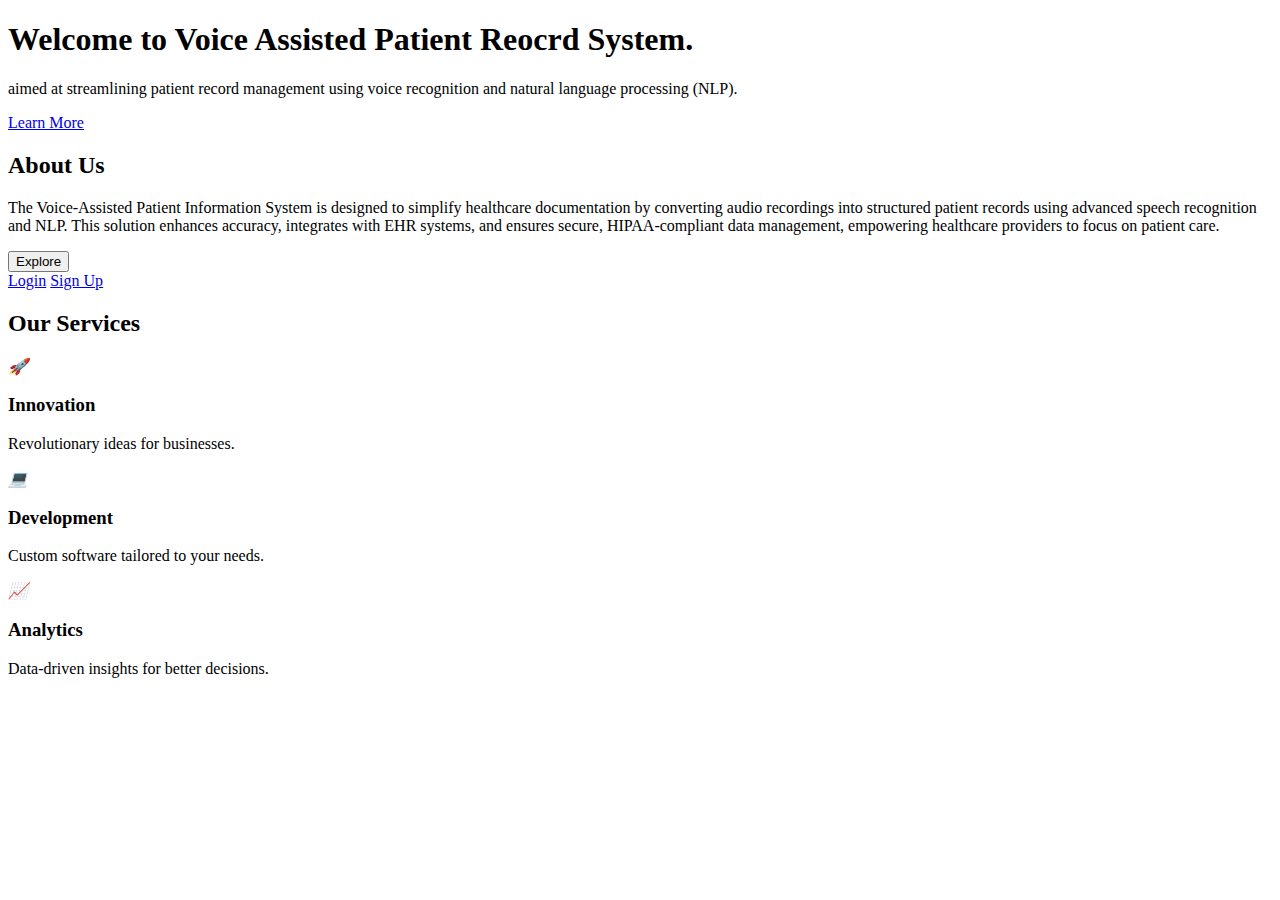
==== Main/templates/LandingPage.html @ e5ea4be0 "Added Landing Page" ====
<!DOCTYPE html>
<html lang="en">
<head>
  <meta charset="UTF-8">
  <meta name="viewport" content="width=device-width, initial-scale=1.0">
  <title>Landing Page</title>
  <link rel="stylesheet" href="styles.css">
  <link rel="stylesheet" href="styles2.css">
</head>
<body>
  <!---->
  <header class="hero">
    <div class="hero-content">
      <h1 class="animate-fade"><span class="Voice">Welcome</span> <span class="Voice">to </span><span class="Voice">Voice</span><span class="Voice"> Assisted</span> <span class="Voice">Patient</span> <span class="Voice">Reocrd </span><span class="Voice">System.</span></h1>
      <p class="animate-slide">
        aimed at streamlining patient record management using voice recognition and natural language processing (NLP).
      </p>
      <a href="#about" class="button animate-bounce">Learn More</a>
    </div>
    <div class="hero-background"></div>
  </header>

  <!-- About Section -->
  <section id="about" class="about-section">
    <div class="content">
      <h2 class = "HomeAbout">About Us</h2>
      <p>
        The Voice-Assisted Patient Information System is designed to simplify healthcare documentation by converting audio recordings into 
        structured patient records using advanced speech recognition and NLP. This solution enhances accuracy, integrates with EHR systems, 
        and ensures secure, HIPAA-compliant data management, empowering healthcare providers to focus on patient care.
      </p>

     <!-- Login Form (hidden initially) -->
     <div class="explore-container">
        <button class="explore-btn">Explore</button>
        <div class="popup">
            <a href="file:///C:/Users/Pradeep/OneDrive/Desktop/CL/.vscode/.vscode/JavaScript/HomePage.html" class="popup-link">Login</a>
            <a href="file:///C:/Users/Pradeep/OneDrive/Desktop/CL/.vscode/.vscode/JavaScript/HomePage.html" class="popup-link">Sign Up</a>
        </div>
    </div>
     <!--End Of the Options-->


    </div>
    <div class="image animate-zoom"></div>
  </section>

  <!-- Services Section -->
  <section id="services" class="services-section">
    <h2>Our Services</h2>
    <div class="services">
      <div class="service-card">
        <i class="icon">🚀</i>
        <h3>Innovation</h3>
        <p>Revolutionary ideas for businesses.</p>
      </div>
      <div class="service-card">
        <i class="icon">💻</i>
        <h3>Development</h3>
        <p>Custom software tailored to your needs.</p>
      </div>
      <div class="service-card">
        <i class="icon">📈</i>
        <h3>Analytics</h3>
        <p>Data-driven insights for better decisions.</p>
      </div>
    </div>
  </section>

  <script src="scripts.js"></script>
</body>
</html>
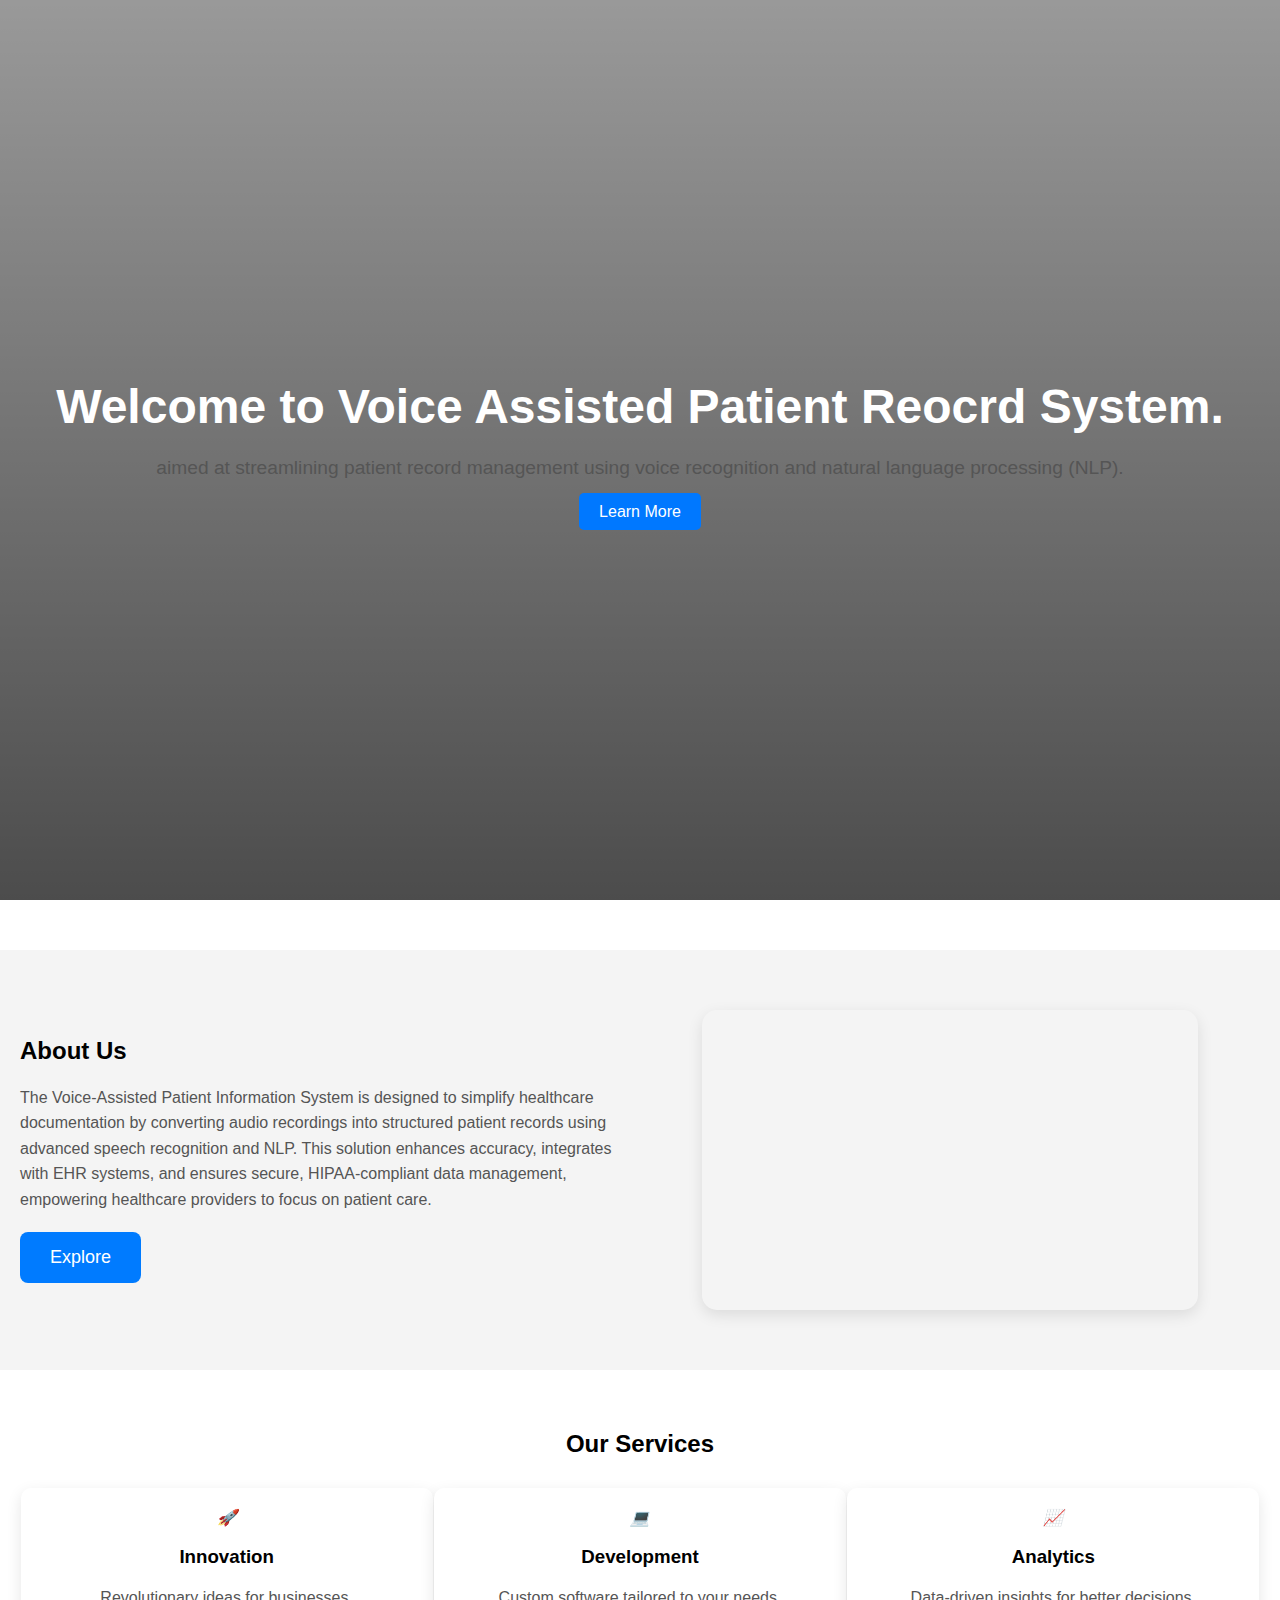
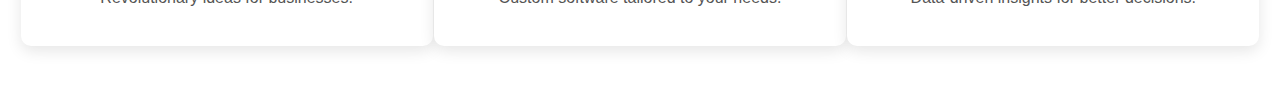
==== commit c4da33bf: "updated routes.py" ====
--- a/Main/templates/LandingPage.html
+++ b/Main/templates/LandingPage.html
@@ -4,8 +4,8 @@
   <meta charset="UTF-8">
   <meta name="viewport" content="width=device-width, initial-scale=1.0">
   <title>Landing Page</title>
-  <link rel="stylesheet" href="styles.css">
-  <link rel="stylesheet" href="styles2.css">
+  <link rel="stylesheet" href="../static/css/styles.css">
+  <link rel="stylesheet" href="../static/css/styles2.css">
 </head>
 <body>
   <!---->
@@ -34,8 +34,8 @@
      <div class="explore-container">
         <button class="explore-btn">Explore</button>
         <div class="popup">
-            <a href="file:///C:/Users/Pradeep/OneDrive/Desktop/CL/.vscode/.vscode/JavaScript/HomePage.html" class="popup-link">Login</a>
-            <a href="file:///C:/Users/Pradeep/OneDrive/Desktop/CL/.vscode/.vscode/JavaScript/HomePage.html" class="popup-link">Sign Up</a>
+            <a href="/login" class="popup-link">Login</a>
+            <a href="/signup" class="popup-link">Sign Up</a>
         </div>
     </div>
      <!--End Of the Options-->
--- a/Main/static/css/styles.css
+++ b/Main/static/css/styles.css
@@ -0,0 +1,135 @@
+/* General Styles */
+body, html {
+    margin: 0;
+    padding: 0;
+    font-family: 'Arial', sans-serif;
+    scroll-behavior: smooth;
+  }
+  
+  h1, h2 {
+    margin: 0;
+    transition-duration: 0.5s;
+  }
+  
+  p {
+    line-height: 1.5;
+    color: #555;
+  }
+  
+  a {
+    text-decoration: none;
+    color: white;
+  }
+  
+  button, a.button {
+    padding: 10px 20px;
+    background: #0078ff;
+    color: white;
+    border: none;
+    border-radius: 5px;
+    cursor: pointer;
+    transition: background 0.3s ease, transform 0.2s;
+  }
+  
+  button:hover, a.button:hover {
+    background: #005fcc;
+    transform: translateY(-3px);
+  }
+  
+  /* Hero Section */
+  .hero {
+    height: 100vh;
+    display: flex;
+    align-items: center;
+    justify-content: center;
+    position: relative;
+    overflow: hidden;
+    background: linear-gradient(rgba(0, 0, 0, 0.4), rgba(0, 0, 0, 0.7)),
+      url('https://wallpapercrafter.com/th800/273376-surgery-hospital-medical-and-doctor-hd.jpg')
+        center center/cover no-repeat;
+    color: white;
+  }
+  
+  .hero-content {
+    text-align: center;
+    z-index: 2;
+  }
+  
+  .hero h1 {
+    font-size: 3rem;
+    margin-bottom: 20px;
+    animation: fadeIn 1s ease-out;
+  }
+  
+  .hero p {
+    font-size: 1.2rem;
+    margin-bottom: 20px;
+    animation: slideIn 1s ease-out;
+  }
+  
+  .hero .button {
+    animation: bounce 2s infinite ease-in-out;
+  }
+  
+  /* About Section */
+  .about-section {
+    padding: 60px 20px;
+    display: flex;
+    align-items: center;
+    justify-content: space-between;
+    background-color: #f4f4f4;
+  }
+  
+  .about-section .content {
+    width: 50%;
+  }
+  
+  .about-section .image {
+    width: 40%;
+    height: 300px;
+    background: url('https://www.replicant.com/wp-content/uploads/2022/08/How-Voice-AI-Is-Transforming-the-Patient-Experience-in-Healthcare-Blog-thumbnail.png') center center/cover;
+    border-radius: 15px;
+    box-shadow: 0 5px 15px rgba(0, 0, 0, 0.1);
+    transition: transform 0.3s;
+  }
+  
+  .about-section .image:hover {
+    transform: scale(1.1);
+    box-shadow: 0 5px 15px rgb(0, 249, 79);
+   
+  }
+  
+  /* Services Section */
+  .services-section {
+    padding: 60px 20px;
+    text-align: center;
+  }
+  
+  .services-section .services {
+    display: flex;
+    justify-content: space-around;
+    margin-top: 30px;
+  }
+  
+  .service-card {
+    width: 30%;
+    background: white;
+    border-radius: 10px;
+    box-shadow: 0 5px 15px rgba(0, 0, 0, 0.1);
+    padding: 20px;
+    transition: transform 0.3s, box
+  }
+  
+  .HomeAbout:hover{
+    color: rgb(6, 123, 177);
+    font-size: 2rem;
+    transition-duration: 0.5s;
+    
+  }
+  .Voice{
+    transition-duration: 0.3s;
+  }
+  .Voice:hover{
+    color:#06a125;
+    transition-duration: 0.3s;
+  }--- a/Main/static/css/styles2.css
+++ b/Main/static/css/styles2.css
@@ -0,0 +1,93 @@
+
+
+/* Explore Button */
+.explore-container {
+    position: relative;
+    display: inline-block;
+}
+
+.explore-btn {
+    padding: 15px 30px;
+    font-size: 18px;
+    background-color: #007bff;
+    color: white;
+    border: none;
+    border-radius: 8px;
+    cursor: pointer;
+    transition: all 0.5s ease;
+}
+
+.explore-btn:hover {
+    background-color: #0056b3;
+}
+
+/* Popup Styling */
+.popup {
+    position: absolute;
+    top: 100%;
+    left: 50%;
+    transform: translateX(-50%);
+    display: none; /* Initially hidden */
+    flex-direction: column;
+    align-items: center;
+    background-color: white;
+    box-shadow: 0 5px 15px rgba(0, 0, 0, 0.2);
+    border-radius: 8px;
+    padding: 10px 20px;
+    z-index: 10;
+    opacity: 0;
+    transform: translate(-50%, 20px) scale(0.95);
+    transition: opacity 0.3s ease, transform 0.5s ease;
+}
+
+.popup-link {
+    text-decoration: none;
+    color: #007bff;
+    font-size: 16px;
+    margin: 5px 0;
+    padding: 5px 10px;
+    border-radius: 5px;
+    transition: background-color 0.2s ease, color 0.2s ease;
+}
+
+.popup-link:hover {
+    background-color: #007bff;
+    color: white;
+}
+
+/* Show popup on hover */
+.explore-container:hover .popup {
+    display: flex;
+    opacity: 1;
+    transform: translate(-50%, 10px) scale(1);
+}
+
+/* About Section */
+.about-section {
+    margin-top: 50px;
+}
+
+.about-section h2 {
+    font-size: 24px;
+    margin-bottom: 20px;
+}
+
+.about-section .content p {
+    font-size: 16px;
+    line-height: 1.6;
+    margin-bottom: 20px;
+}
+
+.about-section .image {
+    width: 40%;
+    height: 300px;
+    background: url('https://www.replicant.com/wp-content/uploads/2022/08/How-Voice-AI-Is-Transforming-the-Patient-Experience-in-Healthcare-Blog-thumbnail.png') center center/cover;
+    border-radius: 15px;
+    box-shadow: 0 5px 15px rgba(0, 0, 0, 0.1);
+    transition: transform 0.5s;
+    margin: 0 auto;
+}
+
+.about-section .image:hover {
+    transform: scale(1.05);
+}
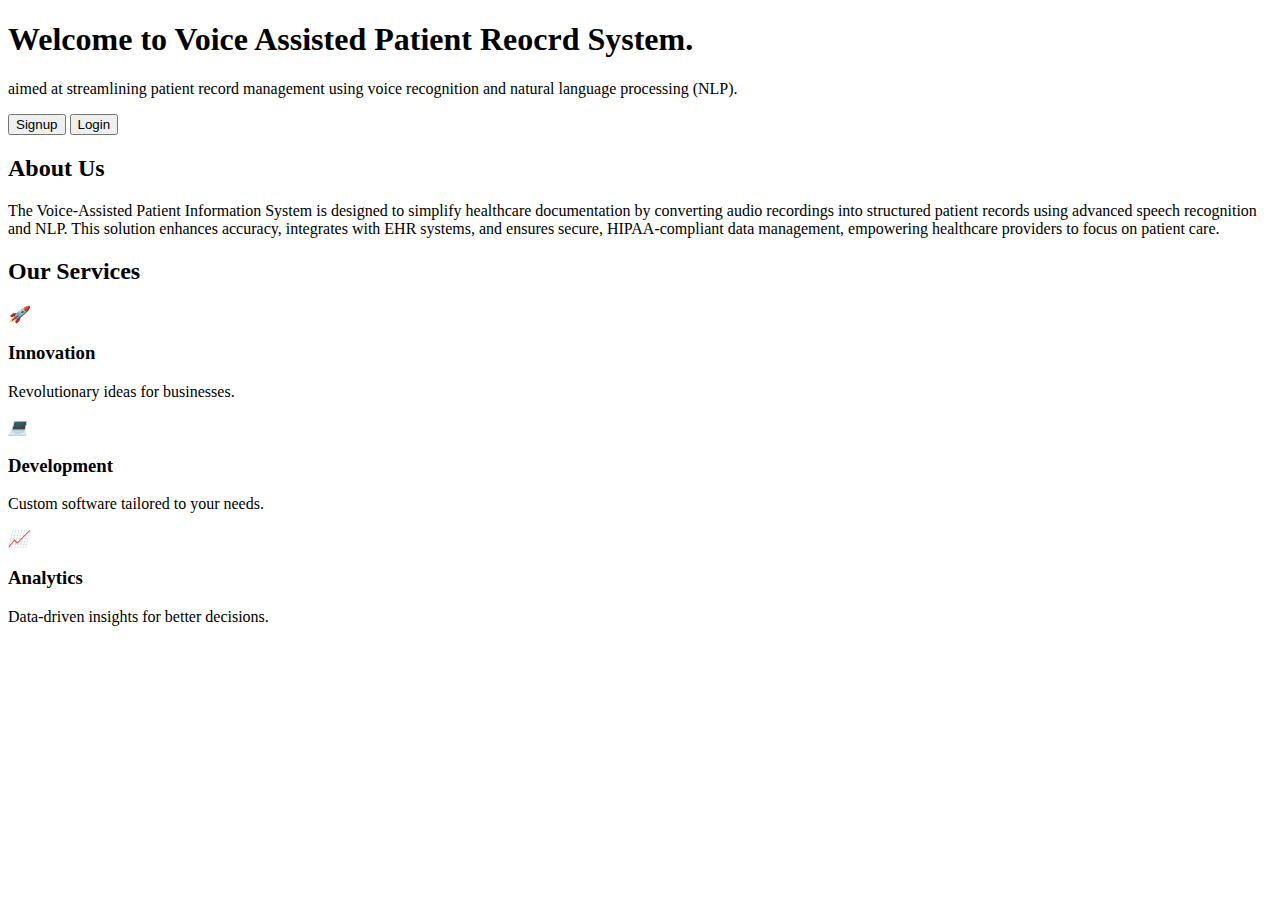
==== commit 413aa2eb: "Added Home Page" ====
--- a/Main/templates/LandingPage.html
+++ b/Main/templates/LandingPage.html
@@ -4,8 +4,8 @@
   <meta charset="UTF-8">
   <meta name="viewport" content="width=device-width, initial-scale=1.0">
   <title>Landing Page</title>
-  <link rel="stylesheet" href="../static/css/styles.css">
-  <link rel="stylesheet" href="../static/css/styles2.css">
+  <link rel="stylesheet" href="../static/css/Styles.css">
+
 </head>
 <body>
   <!---->
@@ -15,7 +15,12 @@
       <p class="animate-slide">
         aimed at streamlining patient record management using voice recognition and natural language processing (NLP).
       </p>
-      <a href="#about" class="button animate-bounce">Learn More</a>
+     
+
+      <div class="Opt-containers">
+        <a href="/signup"><button class = "Signup">Signup</button></a>
+        <a href="/login"><button class = "Login">Login</button></a>
+      </div>
     </div>
     <div class="hero-background"></div>
   </header>
@@ -29,17 +34,6 @@
         structured patient records using advanced speech recognition and NLP. This solution enhances accuracy, integrates with EHR systems, 
         and ensures secure, HIPAA-compliant data management, empowering healthcare providers to focus on patient care.
       </p>
-
-     <!-- Login Form (hidden initially) -->
-     <div class="explore-container">
-        <button class="explore-btn">Explore</button>
-        <div class="popup">
-            <a href="/login" class="popup-link">Login</a>
-            <a href="/signup" class="popup-link">Sign Up</a>
-        </div>
-    </div>
-     <!--End Of the Options-->
-
 
     </div>
     <div class="image animate-zoom"></div>
